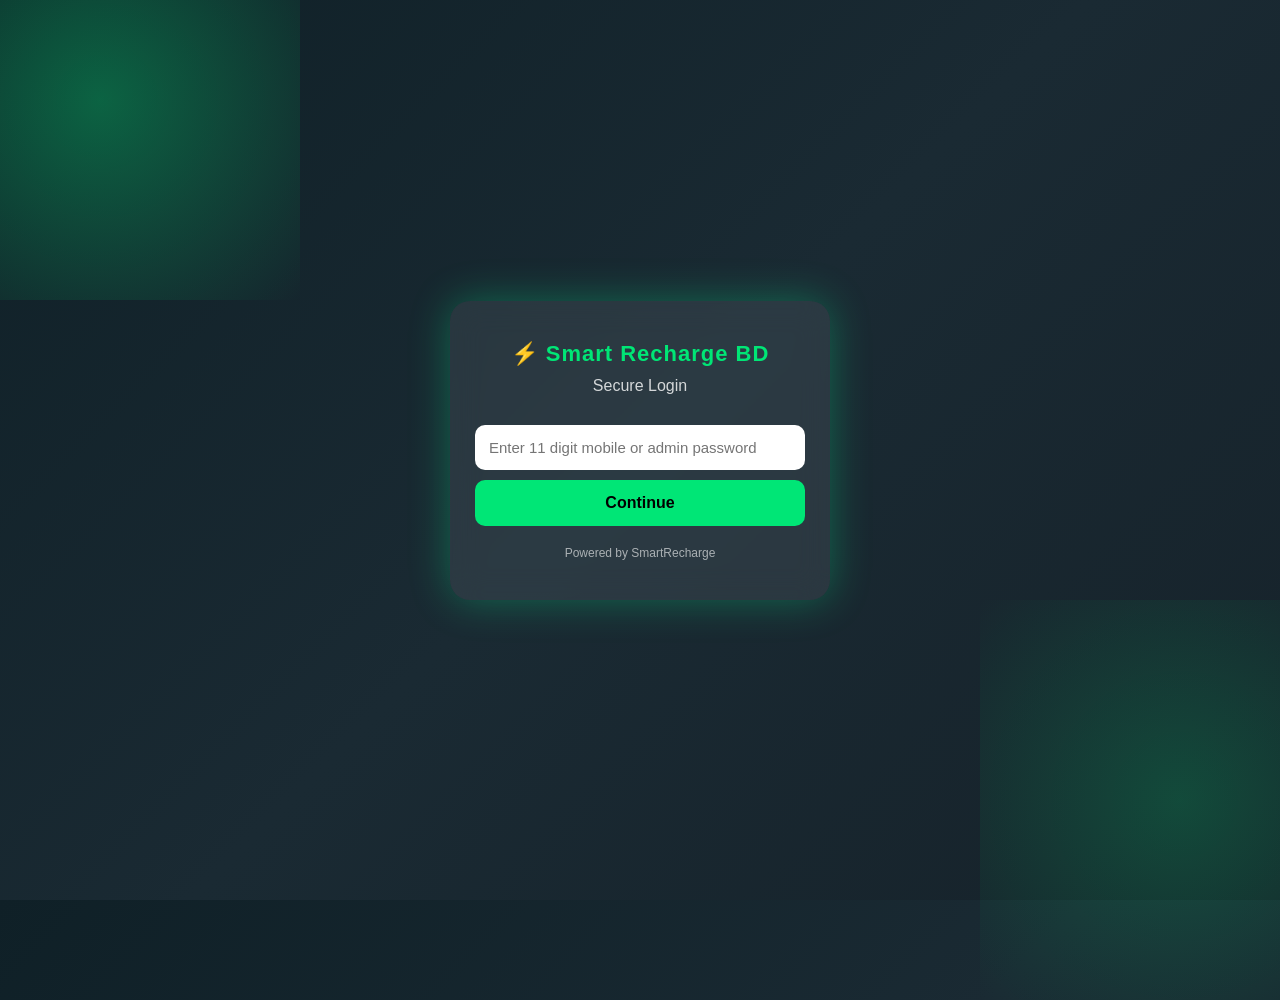
==== index.html @ f9edddc0 "Update index.html" ====
<!DOCTYPE html>
<html>
<head>
<meta name="viewport" content="width=device-width, initial-scale=1.0, viewport-fit=cover">
<title>Smart Recharge BD</title>

<style>
*{
margin:0;
padding:0;
box-sizing:border-box;
}

html,body{
height:100%;
}

body{
font-family:Segoe UI,sans-serif;
background:linear-gradient(135deg,#0f2027,#1a2a33,#16222a);
display:flex;
justify-content:center;
align-items:center;
min-height:100dvh;
color:white;
}

/* Background glow */
body::before{
content:"";
position:absolute;
width:400px;
height:400px;
background:radial-gradient(circle,#00e67655,transparent);
top:-100px;
left:-100px;
z-index:0;
}

body::after{
content:"";
position:absolute;
width:400px;
height:400px;
background:radial-gradient(circle,#00e67633,transparent);
bottom:-100px;
right:-100px;
z-index:0;
}

.wrapper{
width:100%;
padding:20px;
position:relative;
z-index:1;
}

.login-box{
background:rgba(255,255,255,0.08);
backdrop-filter:blur(15px);
padding:40px 25px;
border-radius:20px;
width:100%;
max-width:380px;
margin:auto;
text-align:center;
box-shadow:0 0 40px rgba(0,255,150,.3);
}

.logo{
font-size:22px;
font-weight:bold;
margin-bottom:10px;
letter-spacing:1px;
color:#00e676;
}

.subtitle{
margin-bottom:20px;
opacity:.8;
}

input{
width:100%;
padding:14px;
margin:10px 0;
border:none;
border-radius:10px;
outline:none;
font-size:15px;
}

button{
width:100%;
padding:14px;
border:none;
border-radius:10px;
background:#00e676;
color:black;
font-weight:bold;
cursor:pointer;
font-size:16px;
transition:.3s;
}

button:hover{
background:#00c853;
}

.footer{
margin-top:20px;
font-size:12px;
opacity:.6;
}
</style>

</head>
<body>

<div class="wrapper">
<div class="login-box">

<div class="logo">⚡ Smart Recharge BD</div>
<div class="subtitle">Secure Login</div>

<input type="text" id="loginInput" placeholder="Enter 11 digit mobile or admin password">
<button onclick="login()">Continue</button>

<div class="footer">Powered by SmartRecharge</div>

</div>
</div>

<script>
function login(){
const input=document.getElementById("loginInput").value.trim();

if(input==="admin@2026@"){
sessionStorage.setItem("role","admin");
window.location="admin.html";
return;
}

if(input.length===11 && !isNaN(input)){
sessionStorage.setItem("role","user");
sessionStorage.setItem("user",input);
window.location="home.html";
return;
}

alert("Invalid Login");
}
</script>

</body>
</html>
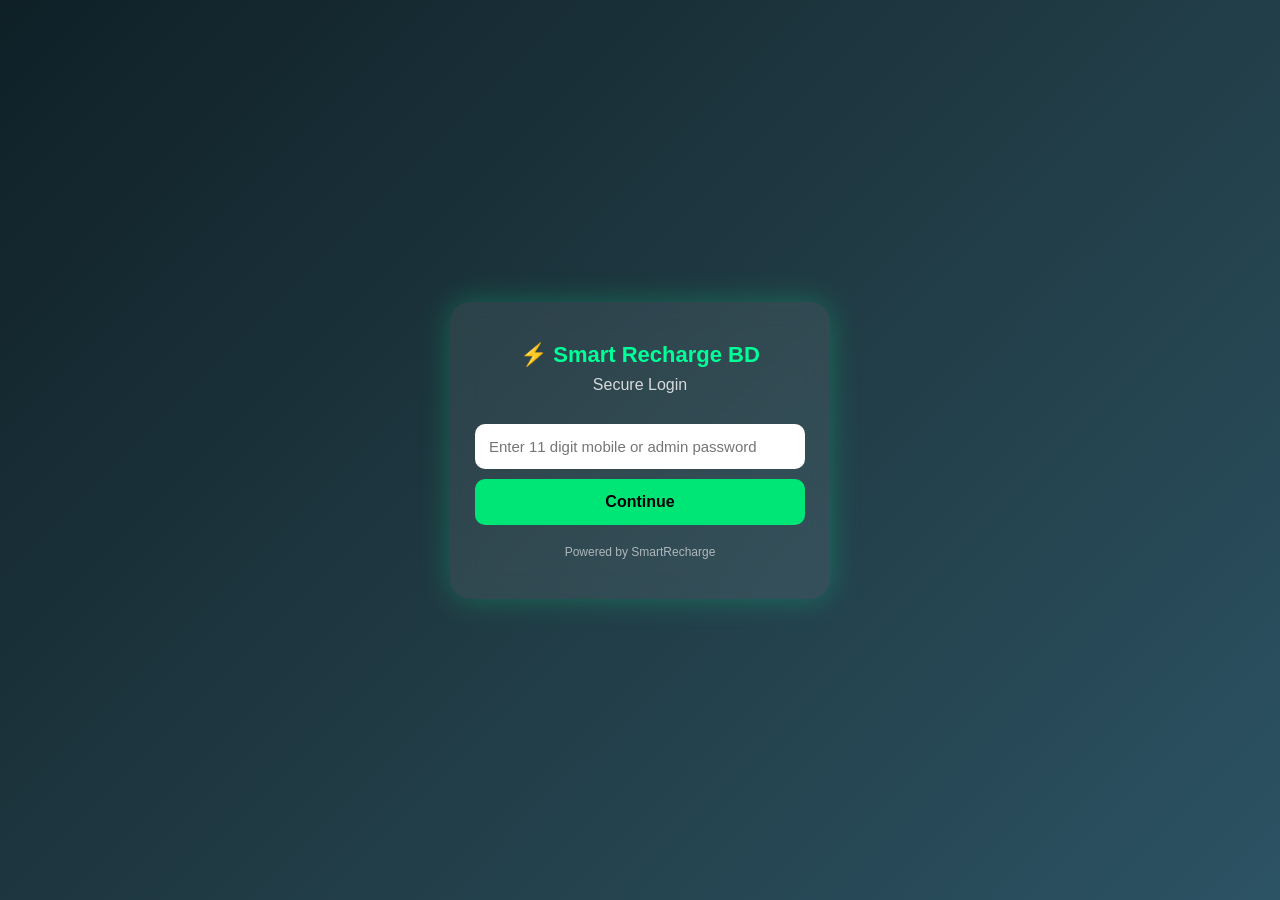
==== commit e5d2e49c: "Update index.html" ====
--- a/index.html
+++ b/index.html
@@ -16,78 +16,55 @@
 }
 
 body{
-font-family:Segoe UI,sans-serif;
-background:linear-gradient(135deg,#0f2027,#1a2a33,#16222a);
+font-family:Segoe UI, sans-serif;
+background:linear-gradient(135deg,#0f2027,#203a43,#2c5364);
 display:flex;
 justify-content:center;
 align-items:center;
-min-height:100dvh;
+min-height:100vh;
 color:white;
+overflow:hidden;
 }
 
-/* Background glow */
-body::before{
-content:"";
-position:absolute;
-width:400px;
-height:400px;
-background:radial-gradient(circle,#00e67655,transparent);
-top:-100px;
-left:-100px;
-z-index:0;
-}
-
-body::after{
-content:"";
-position:absolute;
-width:400px;
-height:400px;
-background:radial-gradient(circle,#00e67633,transparent);
-bottom:-100px;
-right:-100px;
-z-index:0;
-}
-
-.wrapper{
+.login-container{
 width:100%;
 padding:20px;
-position:relative;
-z-index:1;
+display:flex;
+justify-content:center;
+align-items:center;
 }
 
 .login-box{
-background:rgba(255,255,255,0.08);
-backdrop-filter:blur(15px);
-padding:40px 25px;
-border-radius:20px;
 width:100%;
 max-width:380px;
-margin:auto;
+background:rgba(255,255,255,0.08);
+backdrop-filter:blur(12px);
+border-radius:20px;
+padding:40px 25px;
 text-align:center;
-box-shadow:0 0 40px rgba(0,255,150,.3);
+box-shadow:0 0 30px rgba(0,255,150,0.25);
 }
 
 .logo{
 font-size:22px;
 font-weight:bold;
-margin-bottom:10px;
-letter-spacing:1px;
-color:#00e676;
+color:#00ff99;
+margin-bottom:8px;
 }
 
 .subtitle{
+opacity:.8;
 margin-bottom:20px;
-opacity:.8;
 }
 
 input{
 width:100%;
 padding:14px;
-margin:10px 0;
 border:none;
 border-radius:10px;
+margin:10px 0;
+font-size:15px;
 outline:none;
-font-size:15px;
 }
 
 button{
@@ -98,8 +75,8 @@
 background:#00e676;
 color:black;
 font-weight:bold;
+font-size:16px;
 cursor:pointer;
-font-size:16px;
 transition:.3s;
 }
 
@@ -117,7 +94,7 @@
 </head>
 <body>
 
-<div class="wrapper">
+<div class="login-container">
 <div class="login-box">
 
 <div class="logo">⚡ Smart Recharge BD</div>
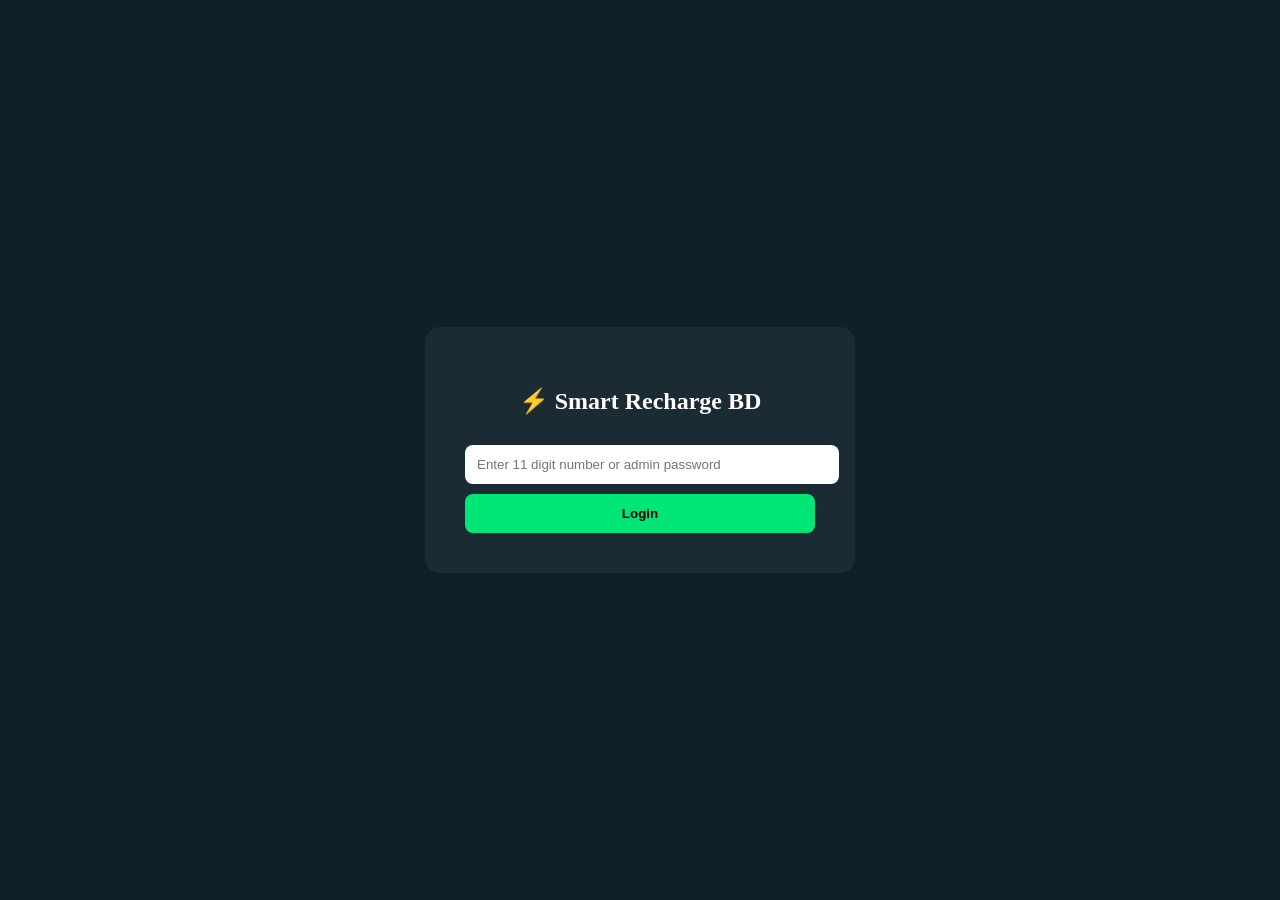
==== commit 02c75592: "Update index.html" ====
--- a/index.html
+++ b/index.html
@@ -1,118 +1,59 @@
 <!DOCTYPE html>
 <html>
 <head>
-<meta name="viewport" content="width=device-width, initial-scale=1.0, viewport-fit=cover">
+<meta name="viewport" content="width=device-width, initial-scale=1.0">
 <title>Smart Recharge BD</title>
-
 <style>
-*{
+body{
 margin:0;
-padding:0;
-box-sizing:border-box;
-}
-
-html,body{
-height:100%;
-}
-
-body{
-font-family:Segoe UI, sans-serif;
-background:linear-gradient(135deg,#0f2027,#203a43,#2c5364);
+font-family:Segoe UI;
+background:#0f2027;
+color:white;
 display:flex;
 justify-content:center;
 align-items:center;
-min-height:100vh;
-color:white;
-overflow:hidden;
+height:100vh;
 }
-
-.login-container{
-width:100%;
-padding:20px;
-display:flex;
-justify-content:center;
-align-items:center;
+.box{
+background:#1b2b34;
+padding:40px;
+border-radius:15px;
+width:90%;
+max-width:350px;
+text-align:center;
 }
-
-.login-box{
-width:100%;
-max-width:380px;
-background:rgba(255,255,255,0.08);
-backdrop-filter:blur(12px);
-border-radius:20px;
-padding:40px 25px;
-text-align:center;
-box-shadow:0 0 30px rgba(0,255,150,0.25);
-}
-
-.logo{
-font-size:22px;
-font-weight:bold;
-color:#00ff99;
-margin-bottom:8px;
-}
-
-.subtitle{
-opacity:.8;
-margin-bottom:20px;
-}
-
 input{
 width:100%;
-padding:14px;
+padding:12px;
+margin:10px 0;
 border:none;
-border-radius:10px;
-margin:10px 0;
-font-size:15px;
-outline:none;
+border-radius:8px;
 }
-
 button{
 width:100%;
-padding:14px;
+padding:12px;
 border:none;
-border-radius:10px;
+border-radius:8px;
 background:#00e676;
-color:black;
 font-weight:bold;
-font-size:16px;
 cursor:pointer;
-transition:.3s;
-}
-
-button:hover{
-background:#00c853;
-}
-
-.footer{
-margin-top:20px;
-font-size:12px;
-opacity:.6;
 }
 </style>
-
 </head>
 <body>
 
-<div class="login-container">
-<div class="login-box">
-
-<div class="logo">⚡ Smart Recharge BD</div>
-<div class="subtitle">Secure Login</div>
-
-<input type="text" id="loginInput" placeholder="Enter 11 digit mobile or admin password">
-<button onclick="login()">Continue</button>
-
-<div class="footer">Powered by SmartRecharge</div>
-
-</div>
+<div class="box">
+<h2>⚡ Smart Recharge BD</h2>
+<input type="text" id="loginInput" placeholder="Enter 11 digit number or admin password">
+<button onclick="login()">Login</button>
 </div>
 
 <script>
 function login(){
-const input=document.getElementById("loginInput").value.trim();
+let input=document.getElementById("loginInput").value.trim();
+let adminPass=localStorage.getItem("adminPass")||"admin@2026@";
 
-if(input==="admin@2026@"){
+if(input===adminPass){
 sessionStorage.setItem("role","admin");
 window.location="admin.html";
 return;
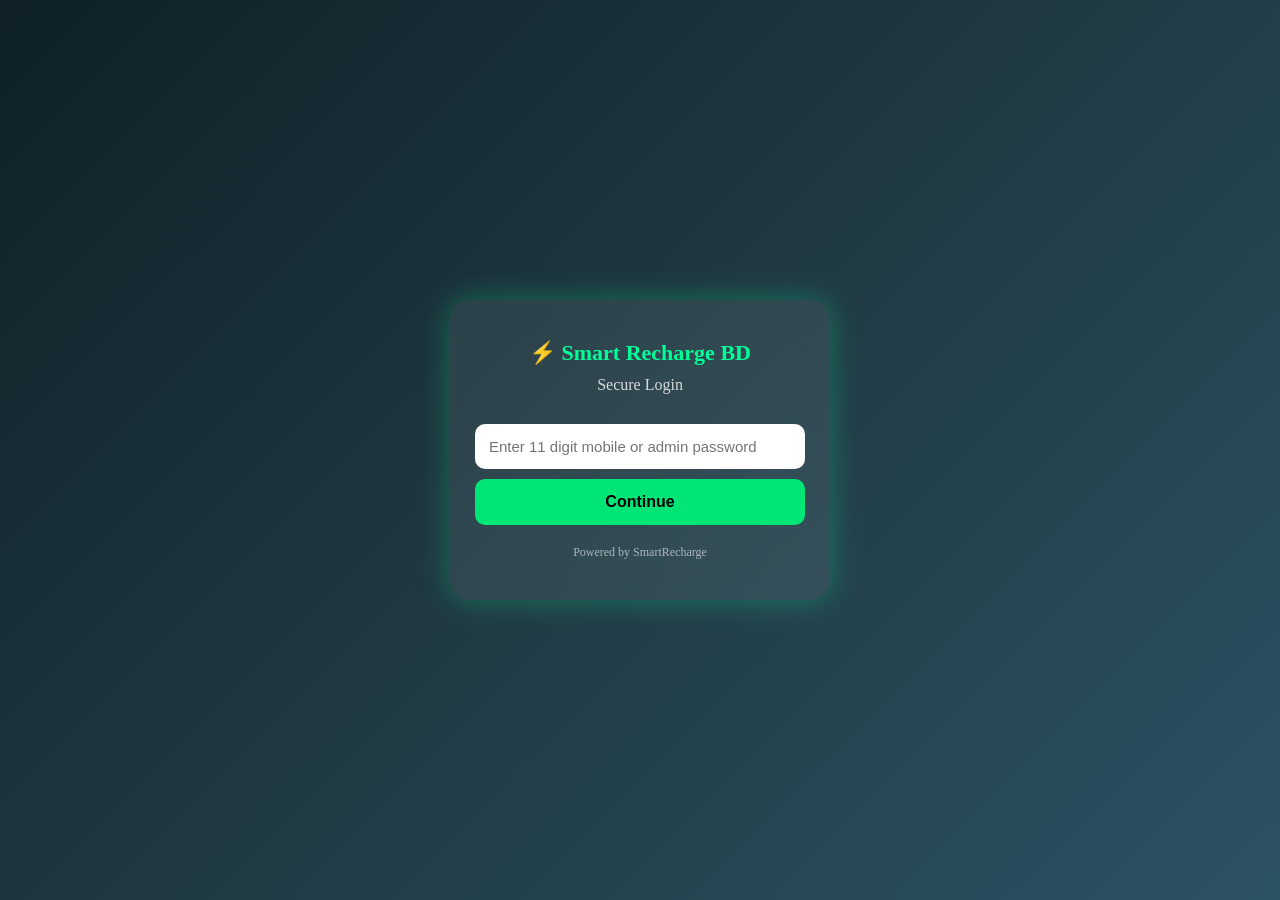
==== commit 45fa939c: "Update index.html" ====
--- a/index.html
+++ b/index.html
@@ -1,51 +1,101 @@
 <!DOCTYPE html>
 <html>
 <head>
-<meta name="viewport" content="width=device-width, initial-scale=1.0">
+<meta name="viewport" content="width=device-width, initial-scale=1.0, viewport-fit=cover">
 <title>Smart Recharge BD</title>
+
 <style>
+*{margin:0;padding:0;box-sizing:border-box;}
+
+html,body{
+height:100%;
+background:#0f2027;
+}
+
 body{
-margin:0;
 font-family:Segoe UI;
-background:#0f2027;
-color:white;
+background:linear-gradient(135deg,#0f2027,#203a43,#2c5364);
+min-height:100vh;
+min-height:100dvh;
 display:flex;
 justify-content:center;
 align-items:center;
-height:100vh;
+color:white;
 }
-.box{
-background:#1b2b34;
-padding:40px;
-border-radius:15px;
-width:90%;
-max-width:350px;
+
+.container{
+width:100%;
+padding:20px;
+display:flex;
+justify-content:center;
+}
+
+.login-box{
+width:100%;
+max-width:380px;
+background:rgba(255,255,255,0.08);
+backdrop-filter:blur(15px);
+padding:40px 25px;
+border-radius:20px;
 text-align:center;
+box-shadow:0 0 30px rgba(0,255,150,.3);
 }
+
+.logo{
+font-size:22px;
+font-weight:bold;
+color:#00ff99;
+margin-bottom:10px;
+}
+
+.subtitle{
+opacity:.8;
+margin-bottom:20px;
+}
+
 input{
 width:100%;
-padding:12px;
+padding:14px;
 margin:10px 0;
 border:none;
-border-radius:8px;
+border-radius:10px;
+font-size:15px;
 }
+
 button{
 width:100%;
-padding:12px;
+padding:14px;
 border:none;
-border-radius:8px;
+border-radius:10px;
 background:#00e676;
+color:black;
 font-weight:bold;
 cursor:pointer;
+font-size:16px;
+}
+
+.footer{
+margin-top:20px;
+font-size:12px;
+opacity:.6;
 }
 </style>
 </head>
+
 <body>
 
-<div class="box">
-<h2>⚡ Smart Recharge BD</h2>
-<input type="text" id="loginInput" placeholder="Enter 11 digit number or admin password">
-<button onclick="login()">Login</button>
+<div class="container">
+<div class="login-box">
+
+<div class="logo">⚡ Smart Recharge BD</div>
+<div class="subtitle">Secure Login</div>
+
+<input type="text" id="loginInput" placeholder="Enter 11 digit mobile or admin password">
+<button onclick="login()">Continue</button>
+
+<div class="footer">Powered by SmartRecharge</div>
+
+</div>
 </div>
 
 <script>
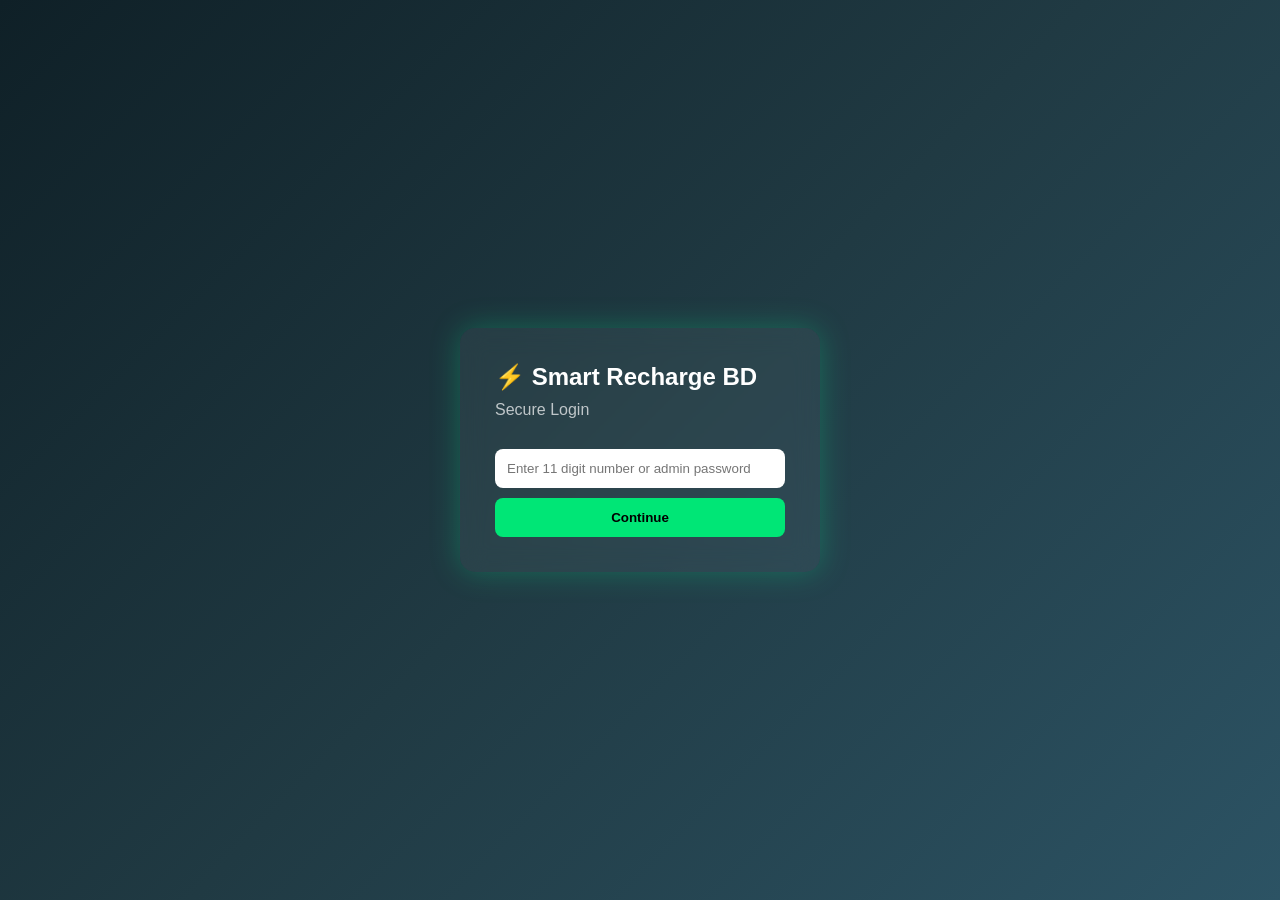
==== commit 2906758b: "Update index.html" ====
--- a/index.html
+++ b/index.html
@@ -1,115 +1,106 @@
 <!DOCTYPE html>
 <html>
 <head>
-<meta name="viewport" content="width=device-width, initial-scale=1.0, viewport-fit=cover">
+<meta name="viewport" content="width=device-width, initial-scale=1.0">
 <title>Smart Recharge BD</title>
 
 <style>
-*{margin:0;padding:0;box-sizing:border-box;}
-
-html,body{
-height:100%;
-background:#0f2027;
+*{
+margin:0;
+padding:0;
+box-sizing:border-box;
 }
 
 body{
-font-family:Segoe UI;
+font-family:Segoe UI, sans-serif;
 background:linear-gradient(135deg,#0f2027,#203a43,#2c5364);
-min-height:100vh;
-min-height:100dvh;
 display:flex;
 justify-content:center;
 align-items:center;
+height:100vh;
 color:white;
 }
 
-.container{
-width:100%;
-padding:20px;
-display:flex;
-justify-content:center;
+.login-box{
+background:rgba(255,255,255,0.05);
+backdrop-filter:blur(12px);
+padding:35px;
+border-radius:15px;
+width:90%;
+max-width:360px;
+box-shadow:0 0 30px rgba(0,255,150,0.25);
 }
 
-.login-box{
-width:100%;
-max-width:380px;
-background:rgba(255,255,255,0.08);
-backdrop-filter:blur(15px);
-padding:40px 25px;
-border-radius:20px;
-text-align:center;
-box-shadow:0 0 30px rgba(0,255,150,.3);
-}
-
-.logo{
-font-size:22px;
-font-weight:bold;
-color:#00ff99;
+h2{
 margin-bottom:10px;
 }
 
 .subtitle{
-opacity:.8;
+opacity:.7;
 margin-bottom:20px;
 }
 
 input{
 width:100%;
-padding:14px;
+padding:12px;
 margin:10px 0;
 border:none;
-border-radius:10px;
-font-size:15px;
+border-radius:8px;
+outline:none;
 }
 
 button{
 width:100%;
-padding:14px;
+padding:12px;
 border:none;
-border-radius:10px;
+border-radius:8px;
 background:#00e676;
 color:black;
 font-weight:bold;
 cursor:pointer;
-font-size:16px;
+transition:0.3s;
 }
 
-.footer{
-margin-top:20px;
-font-size:12px;
-opacity:.6;
+button:hover{
+background:#00c853;
 }
 </style>
 </head>
 
 <body>
 
-<div class="container">
 <div class="login-box">
-
-<div class="logo">⚡ Smart Recharge BD</div>
+<h2>⚡ Smart Recharge BD</h2>
 <div class="subtitle">Secure Login</div>
 
-<input type="text" id="loginInput" placeholder="Enter 11 digit mobile or admin password">
+<input type="password" id="number" placeholder="Enter 11 digit number or admin password">
 <button onclick="login()">Continue</button>
-
-<div class="footer">Powered by SmartRecharge</div>
-
-</div>
 </div>
 
 <script>
+
+// Default admin password
+let defaultPass = "admin@2026@";
+
+// First time open হলে default password set হবে
+if(!localStorage.getItem("adminPass")){
+localStorage.setItem("adminPass", defaultPass);
+}
+
 function login(){
-let input=document.getElementById("loginInput").value.trim();
-let adminPass=localStorage.getItem("adminPass")||"admin@2026@";
 
-if(input===adminPass){
+let input = document.getElementById("number").value.trim();
+let savedPass = localStorage.getItem("adminPass");
+
+// Admin Login
+if(input === savedPass){
 sessionStorage.setItem("role","admin");
 window.location="admin.html";
 return;
 }
 
-if(input.length===11 && !isNaN(input)){
+// User Login (11 digit only)
+if(/^\d{11}$/.test(input)){
 sessionStorage.setItem("role","user");
 sessionStorage.setItem("user",input);
 window.location="home.html";
@@ -118,6 +109,7 @@
 
 alert("Invalid Login");
 }
+
 </script>
 
 </body>
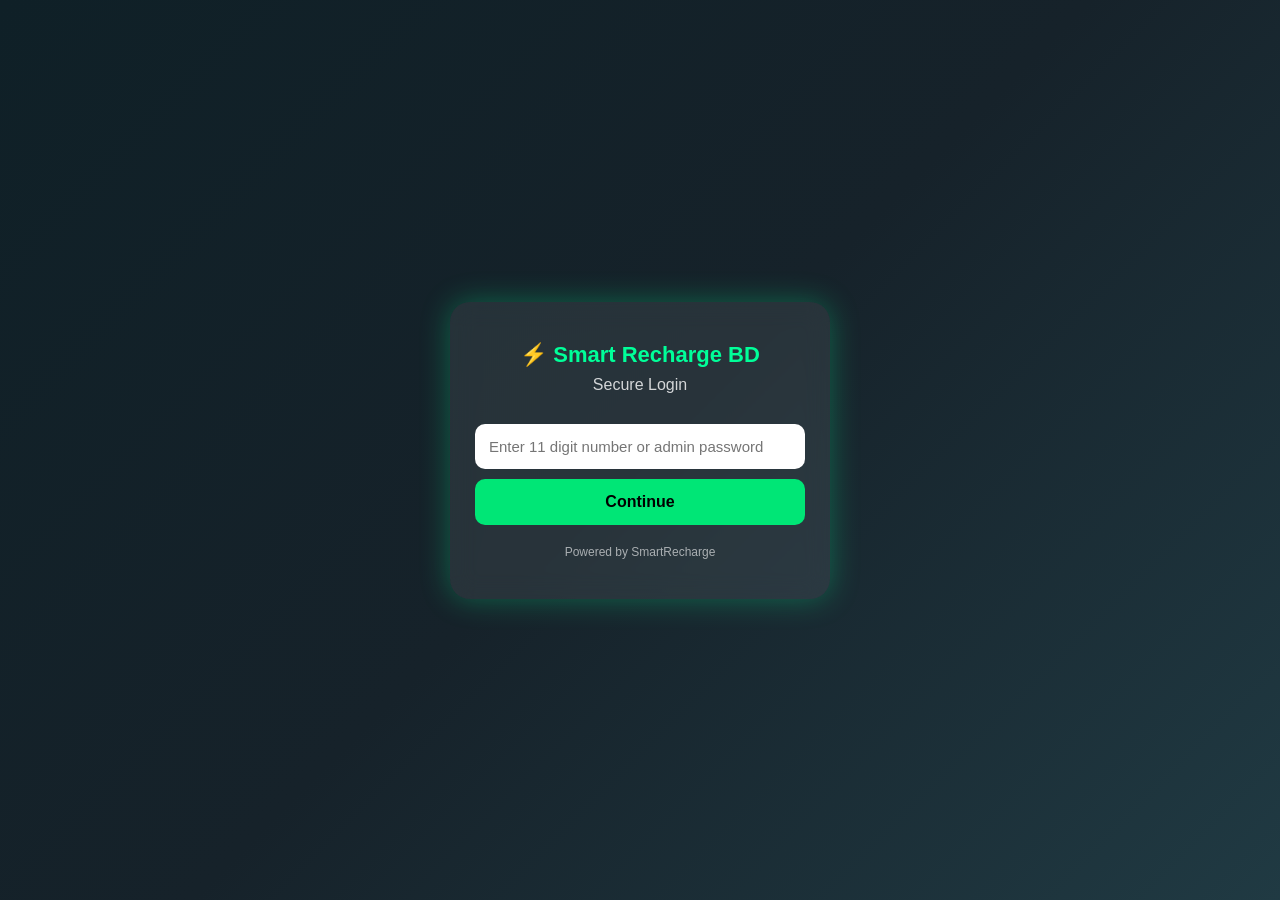
==== commit d99af82c: "Update index.html" ====
--- a/index.html
+++ b/index.html
@@ -13,7 +13,7 @@
 
 body{
 font-family:Segoe UI, sans-serif;
-background:linear-gradient(135deg,#0f2027,#203a43,#2c5364);
+background:linear-gradient(135deg,#0f2027,#16222a,#203a43);
 display:flex;
 justify-content:center;
 align-items:center;
@@ -21,85 +21,110 @@
 color:white;
 }
 
-.login-box{
-background:rgba(255,255,255,0.05);
-backdrop-filter:blur(12px);
-padding:35px;
-border-radius:15px;
-width:90%;
-max-width:360px;
-box-shadow:0 0 30px rgba(0,255,150,0.25);
+.login-container{
+width:100%;
+padding:20px;
+display:flex;
+justify-content:center;
+align-items:center;
 }
 
-h2{
-margin-bottom:10px;
+.login-box{
+width:100%;
+max-width:380px;
+background:rgba(255,255,255,0.08);
+backdrop-filter:blur(12px);
+border-radius:20px;
+padding:40px 25px;
+text-align:center;
+box-shadow:0 0 30px rgba(0,255,150,0.3);
+}
+
+.logo{
+font-size:22px;
+font-weight:bold;
+color:#00ff99;
+margin-bottom:8px;
 }
 
 .subtitle{
-opacity:.7;
+opacity:.8;
 margin-bottom:20px;
 }
 
 input{
 width:100%;
-padding:12px;
+padding:14px;
+border:none;
+border-radius:10px;
 margin:10px 0;
-border:none;
-border-radius:8px;
+font-size:15px;
 outline:none;
 }
 
 button{
 width:100%;
-padding:12px;
+padding:14px;
 border:none;
-border-radius:8px;
+border-radius:10px;
 background:#00e676;
 color:black;
 font-weight:bold;
+font-size:16px;
 cursor:pointer;
-transition:0.3s;
+transition:.3s;
 }
 
 button:hover{
 background:#00c853;
 }
+
+.footer{
+margin-top:20px;
+font-size:12px;
+opacity:.6;
+}
 </style>
+
 </head>
-
 <body>
 
+<div class="login-container">
 <div class="login-box">
-<h2>⚡ Smart Recharge BD</h2>
+
+<div class="logo">⚡ Smart Recharge BD</div>
 <div class="subtitle">Secure Login</div>
 
 <input type="password" id="number" placeholder="Enter 11 digit number or admin password">
 <button onclick="login()">Continue</button>
+
+<div class="footer">Powered by SmartRecharge</div>
+
+</div>
 </div>
 
 <script>
 
-// Default admin password
+// Default Admin Password
 let defaultPass = "admin@2026@";
 
-// First time open হলে default password set হবে
+// First time open হলে set হবে
 if(!localStorage.getItem("adminPass")){
 localStorage.setItem("adminPass", defaultPass);
 }
 
 function login(){
+let input=document.getElementById("number").value.trim();
+let savedPass=localStorage.getItem("adminPass");
 
-let input = document.getElementById("number").value.trim();
-let savedPass = localStorage.getItem("adminPass");
-
-// Admin Login
-if(input === savedPass){
+// Admin login
+if(input===savedPass){
 sessionStorage.setItem("role","admin");
 window.location="admin.html";
 return;
 }
 
-// User Login (11 digit only)
+// User login (11 digit only)
 if(/^\d{11}$/.test(input)){
 sessionStorage.setItem("role","user");
 sessionStorage.setItem("user",input);
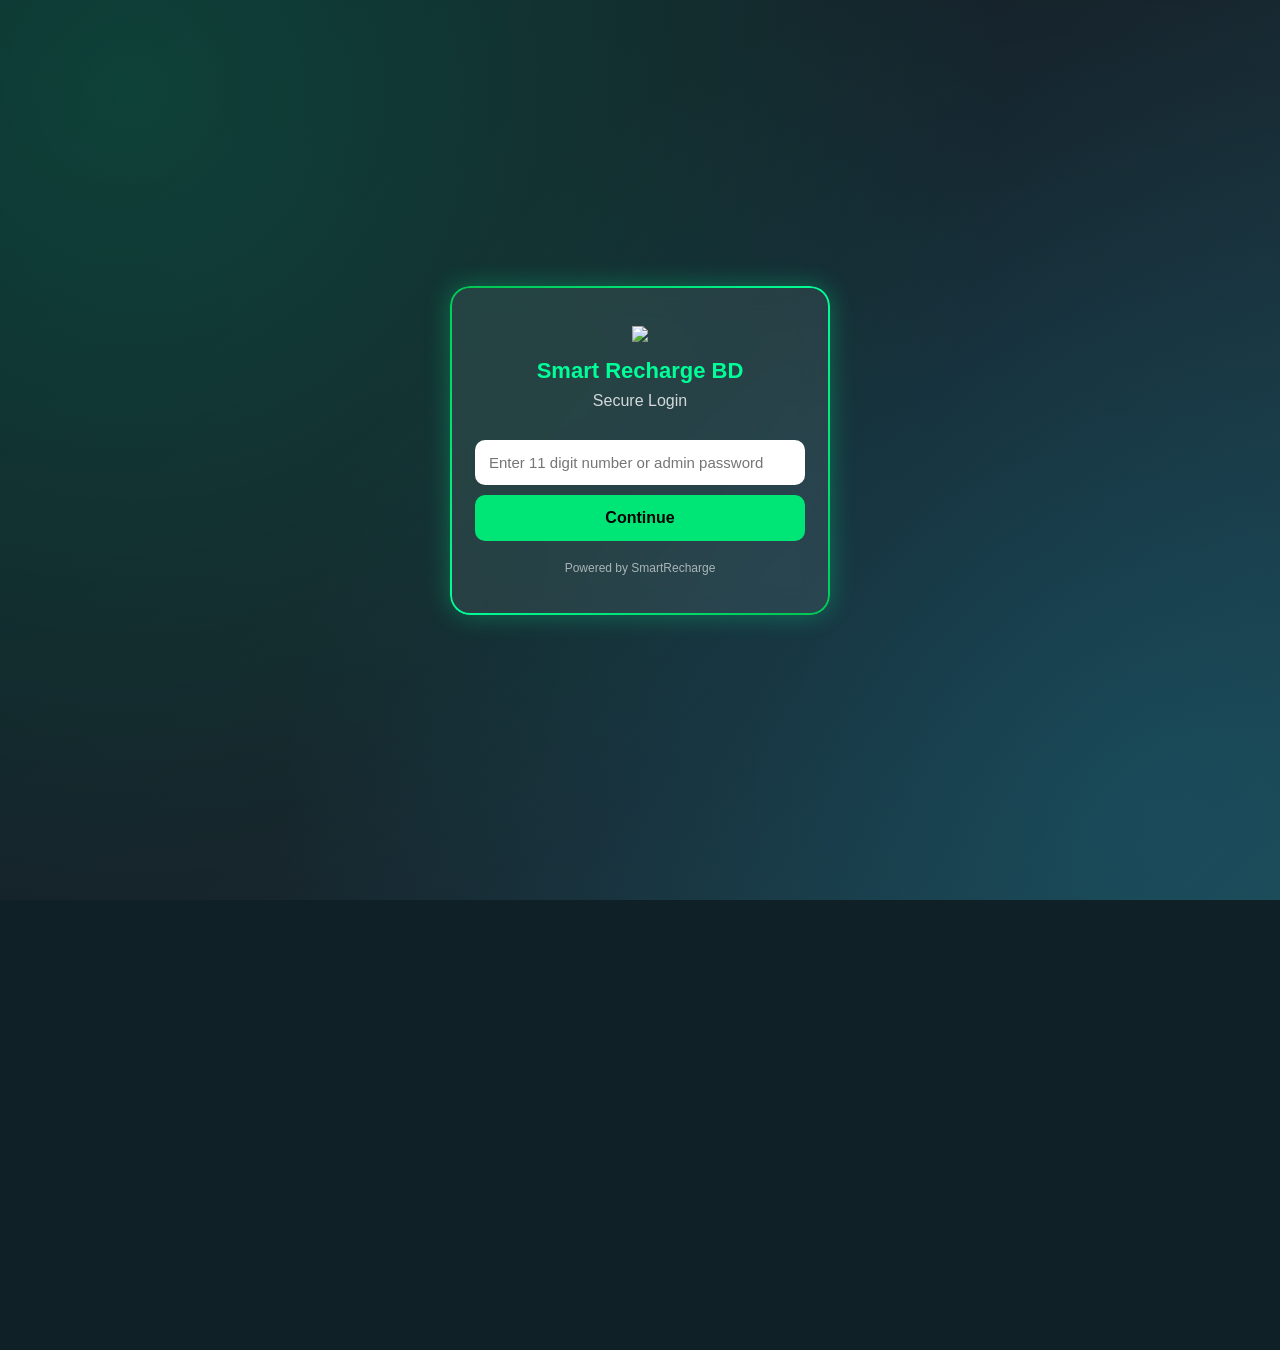
==== commit 0c8e7e08: "Update index.html" ====
--- a/index.html
+++ b/index.html
@@ -1,14 +1,16 @@
 <!DOCTYPE html>
 <html>
 <head>
-<meta name="viewport" content="width=device-width, initial-scale=1.0">
+<meta name="viewport" content="width=device-width, initial-scale=1.0, viewport-fit=cover">
 <title>Smart Recharge BD</title>
 
 <style>
-*{
-margin:0;
-padding:0;
-box-sizing:border-box;
+*{margin:0;padding:0;box-sizing:border-box;}
+
+html,body{
+height:100%;
+background:#0f2027;
+overflow:hidden;
 }
 
 body{
@@ -17,30 +19,76 @@
 display:flex;
 justify-content:center;
 align-items:center;
-height:100vh;
+min-height:100vh;
+min-height:100dvh;
 color:white;
-}
-
-.login-container{
-width:100%;
-padding:20px;
-display:flex;
-justify-content:center;
-align-items:center;
+position:relative;
+}
+
+/* Floating particles */
+body::before{
+content:"";
+position:absolute;
+width:200%;
+height:200%;
+background:radial-gradient(circle at 30% 30%, rgba(0,255,150,.15), transparent 40%),
+radial-gradient(circle at 70% 70%, rgba(0,200,255,.15), transparent 40%);
+animation:moveBg 12s linear infinite;
+}
+
+@keyframes moveBg{
+0%{transform:translate(0,0);}
+50%{transform:translate(-50px,-50px);}
+100%{transform:translate(0,0);}
 }
 
 .login-box{
 width:100%;
 max-width:380px;
 background:rgba(255,255,255,0.08);
-backdrop-filter:blur(12px);
+backdrop-filter:blur(14px);
 border-radius:20px;
 padding:40px 25px;
 text-align:center;
-box-shadow:0 0 30px rgba(0,255,150,0.3);
-}
-
-.logo{
+box-shadow:0 0 25px rgba(0,255,150,.3);
+animation:fadeIn .8s ease;
+position:relative;
+z-index:2;
+}
+
+/* Glow border */
+.login-box::after{
+content:"";
+position:absolute;
+inset:0;
+border-radius:20px;
+padding:2px;
+background:linear-gradient(45deg,#00ff99,#00c853,#00ff99);
+-webkit-mask:
+linear-gradient(#000 0 0) content-box,
+linear-gradient(#000 0 0);
+-webkit-mask-composite:xor;
+mask-composite:exclude;
+animation:borderGlow 3s linear infinite;
+}
+
+@keyframes borderGlow{
+0%{filter:hue-rotate(0deg);}
+100%{filter:hue-rotate(360deg);}
+}
+
+@keyframes fadeIn{
+from{opacity:0;transform:translateY(20px);}
+to{opacity:1;transform:translateY(0);}
+}
+
+.logo-img{
+width:90px;
+margin-bottom:12px;
+animation:fadeIn 1s ease;
+}
+
+.logo-text{
 font-size:22px;
 font-weight:bold;
 color:#00ff99;
@@ -72,11 +120,32 @@
 font-weight:bold;
 font-size:16px;
 cursor:pointer;
+position:relative;
+overflow:hidden;
 transition:.3s;
 }
 
 button:hover{
 background:#00c853;
+}
+
+/* Ripple effect */
+button::after{
+content:"";
+position:absolute;
+width:0;
+height:0;
+background:rgba(255,255,255,.4);
+border-radius:50%;
+transform:translate(-50%,-50%);
+opacity:0;
+}
+
+button:active::after{
+width:200px;
+height:200px;
+opacity:1;
+transition:0s;
 }
 
 .footer{
@@ -89,10 +158,11 @@
 </head>
 <body>
 
-<div class="login-container">
 <div class="login-box">
 
-<div class="logo">⚡ Smart Recharge BD</div>
+<img src="https://i.postimg.cc/Qxr6kM5f/8E06F917-7C4C-42E5-B43F-B792C3410617.png" class="logo-img">
+
+<div class="logo-text">Smart Recharge BD</div>
 <div class="subtitle">Secure Login</div>
 
 <input type="password" id="number" placeholder="Enter 11 digit number or admin password">
@@ -101,30 +171,24 @@
 <div class="footer">Powered by SmartRecharge</div>
 
 </div>
-</div>
 
 <script>
-
-// Default Admin Password
-let defaultPass = "admin@2026@";
-
-// First time open হলে set হবে
+let defaultPass="admin@2026@";
+
 if(!localStorage.getItem("adminPass")){
-localStorage.setItem("adminPass", defaultPass);
+localStorage.setItem("adminPass",defaultPass);
 }
 
 function login(){
 let input=document.getElementById("number").value.trim();
 let savedPass=localStorage.getItem("adminPass");
 
-// Admin login
 if(input===savedPass){
 sessionStorage.setItem("role","admin");
 window.location="admin.html";
 return;
 }
 
-// User login (11 digit only)
 if(/^\d{11}$/.test(input)){
 sessionStorage.setItem("role","user");
 sessionStorage.setItem("user",input);
@@ -134,7 +198,6 @@
 
 alert("Invalid Login");
 }
-
 </script>
 
 </body>
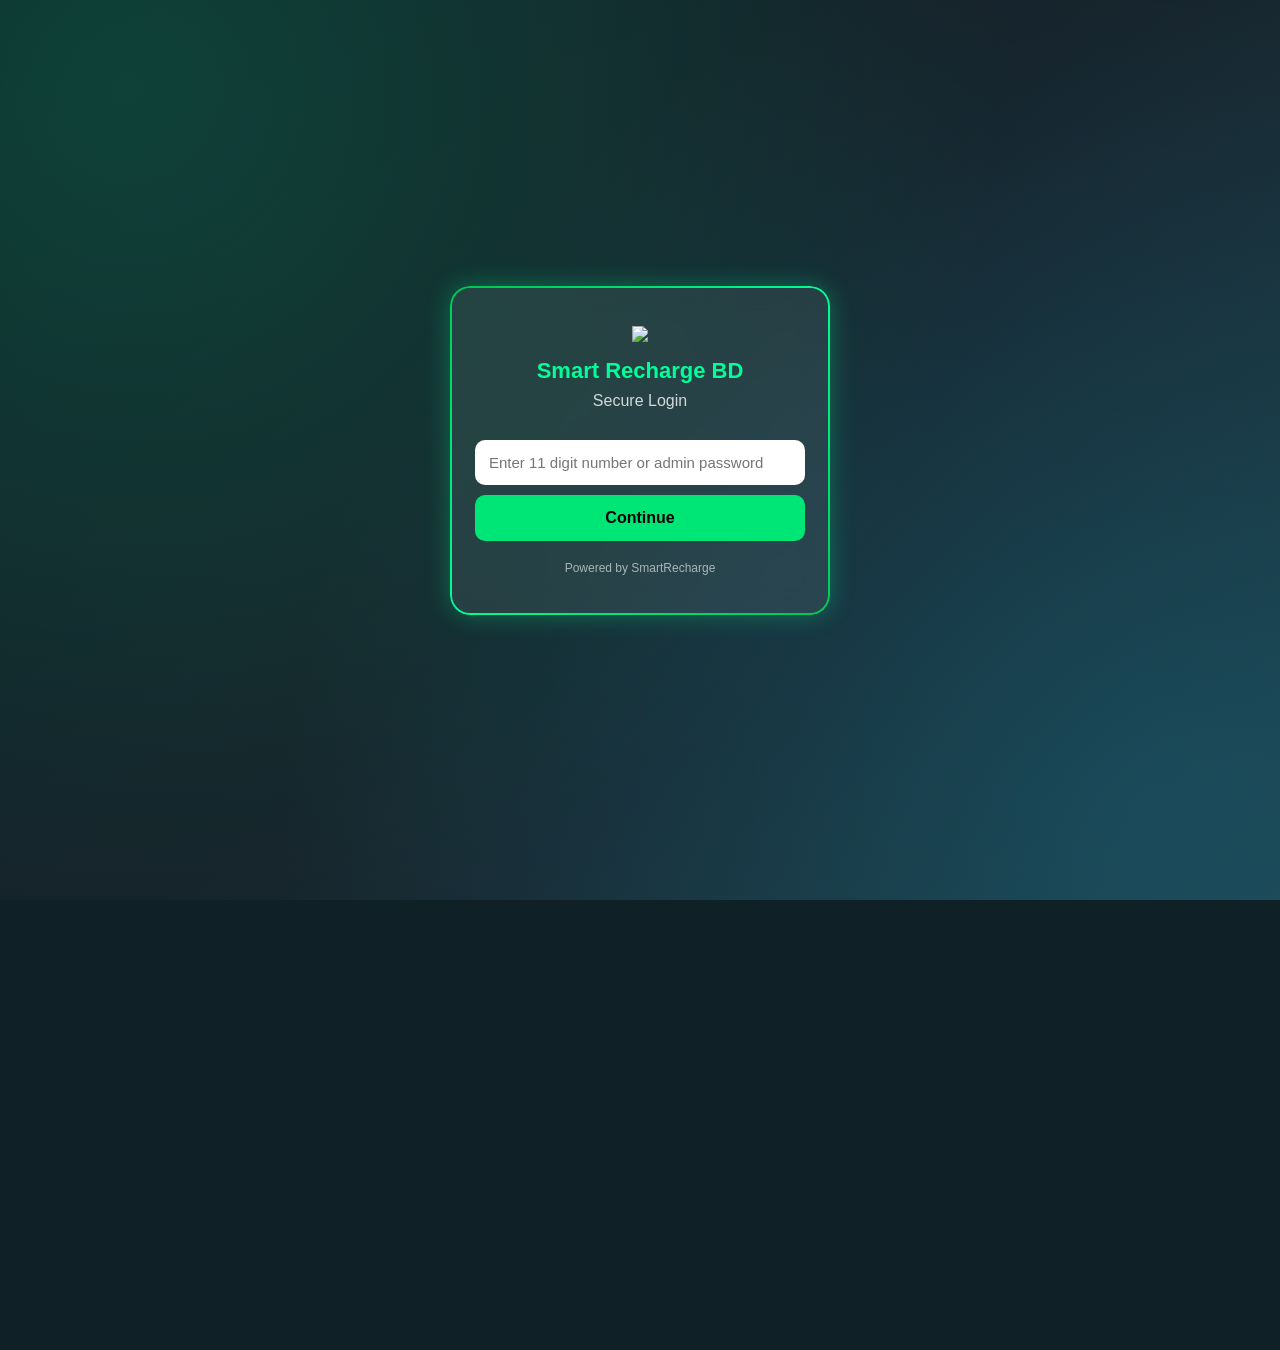
==== commit b5214c2f: "Update index.html" ====
--- a/index.html
+++ b/index.html
@@ -5,7 +5,11 @@
 <title>Smart Recharge BD</title>
 
 <style>
-*{margin:0;padding:0;box-sizing:border-box;}
+*{
+margin:0;
+padding:0;
+box-sizing:border-box;
+}
 
 html,body{
 height:100%;
@@ -25,15 +29,17 @@
 position:relative;
 }
 
-/* Floating particles */
-body::before{
-content:"";
+/* 🔥 Fixed floating background (no blocking input) */
+.background{
 position:absolute;
 width:200%;
 height:200%;
-background:radial-gradient(circle at 30% 30%, rgba(0,255,150,.15), transparent 40%),
+background:
+radial-gradient(circle at 30% 30%, rgba(0,255,150,.15), transparent 40%),
 radial-gradient(circle at 70% 70%, rgba(0,200,255,.15), transparent 40%);
 animation:moveBg 12s linear infinite;
+z-index:0;
+pointer-events:none;   /* 🔥 THIS FIXES INPUT */
 }
 
 @keyframes moveBg{
@@ -53,7 +59,7 @@
 box-shadow:0 0 25px rgba(0,255,150,.3);
 animation:fadeIn .8s ease;
 position:relative;
-z-index:2;
+z-index:2; /* 🔥 ABOVE background */
 }
 
 /* Glow border */
@@ -85,7 +91,6 @@
 .logo-img{
 width:90px;
 margin-bottom:12px;
-animation:fadeIn 1s ease;
 }
 
 .logo-text{
@@ -108,6 +113,8 @@
 margin:10px 0;
 font-size:15px;
 outline:none;
+position:relative;
+z-index:3;
 }
 
 button{
@@ -120,32 +127,13 @@
 font-weight:bold;
 font-size:16px;
 cursor:pointer;
+transition:.3s;
 position:relative;
-overflow:hidden;
-transition:.3s;
+z-index:3;
 }
 
 button:hover{
 background:#00c853;
-}
-
-/* Ripple effect */
-button::after{
-content:"";
-position:absolute;
-width:0;
-height:0;
-background:rgba(255,255,255,.4);
-border-radius:50%;
-transform:translate(-50%,-50%);
-opacity:0;
-}
-
-button:active::after{
-width:200px;
-height:200px;
-opacity:1;
-transition:0s;
 }
 
 .footer{
@@ -157,6 +145,8 @@
 
 </head>
 <body>
+
+<div class="background"></div>
 
 <div class="login-box">
 
